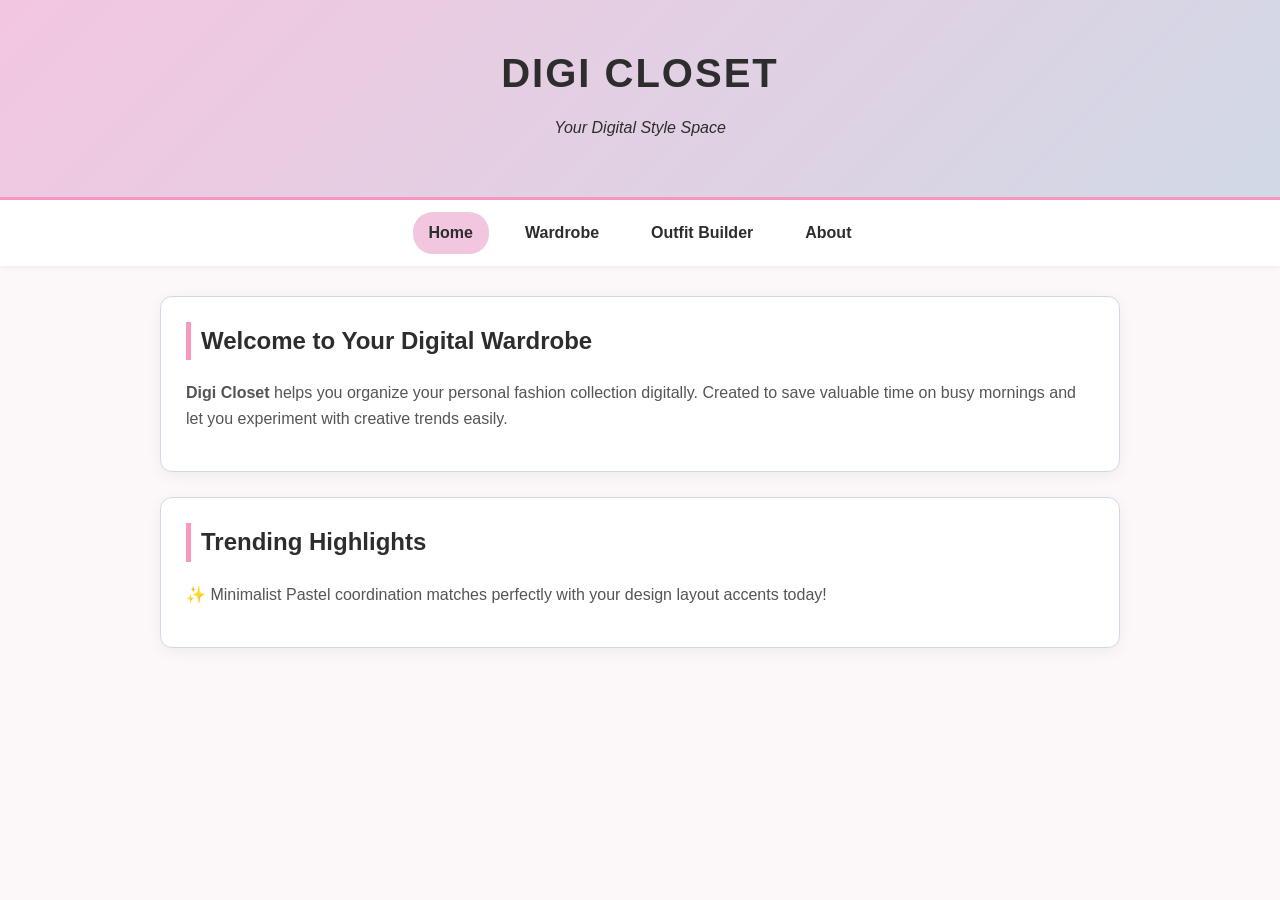
==== index.html @ 43a1bdfc "Refactor website structure and styling for Digi Closet - Updated page titles for consistency across " ====
<!DOCTYPE html>
<html lang="en">
<head>
    <meta charset="UTF-8">
    <meta name="viewport" content="width=device-width, initial-scale=1.0">
    <title>Digi Closet - Home</title>
    <link rel="stylesheet" href="styles/layout.css">
    <link rel="stylesheet" href="styles/format.css">
    <link rel="stylesheet" href="styles/effects.css">
</head>
<body>
    <header>
        <h1>Digi Closet</h1>
        <p class="subtitle">Your Digital Style Space</p>
    </header>

    <nav>
        <a href="index.html" class="active">Home</a>
        <a href="wardrobe.html">Wardrobe</a>
        <a href="generator.html">Outfit Builder</a>
        <a href="about.html">About</a>
    </nav>

    <div class="container">
        <div class="card">
            <h2>Welcome to Your Digital Wardrobe</h2>
            <p><strong>Digi Closet</strong> helps you organize your personal fashion collection digitally. Created to save valuable time on busy mornings and let you experiment with creative trends easily.</p>
        </div>
        <div class="card">
            <h2>Trending Highlights</h2>
            <p>✨ Minimalist Pastel coordination matches perfectly with your design layout accents today!</p>
        </div>
    </div>
</body>
</html>
---- styles/layout.css ----
* {
    box-sizing: border-box;
    margin: 0;
    padding: 0;
}

body {
    font-family: 'Helvetica Neue', Helvetica, Arial, sans-serif;
    background-color: #fcf8fa;
    color: #2D2D2D;
    line-height: 1.6;
    padding-bottom: 60px;
}

/* Header (200px tall, centered) */
header {
    height: 200px;
    background: linear-gradient(135deg, #F3C6E0, #D1D9E6);
    display: flex;
    flex-direction: column;
    justify-content: center;
    align-items: center;
    border-bottom: 3px solid #F897BF;
    box-shadow: 0 4px 10px rgba(0,0,0,0.05);
}

nav {
    background-color: #FFFFFF;
    display: flex;
    justify-content: center;
    gap: 20px;
    padding: 12px;
    box-shadow: 0 2px 5px rgba(0,0,0,0.05);
    position: sticky;
    top: 0;
    z-index: 1000;
}

.container {
    max-width: 1000px;
    margin: 30px auto;
    padding: 0 20px;
}

/* Grid & Workspace Layouts */
.builder-workspace {
    display: grid;
    grid-template-columns: 1fr 2fr;
    gap: 25px;
}

.canvas-area {
    background: #D1D9E6;
    min-height: 400px;
    border-radius: 8px;
    display: flex;
    flex-wrap: wrap;
    gap: 15px;
    padding: 20px;
    align-content: flex-start;
    justify-content: center;
}

.wishlist-grid {
    display: grid;
    grid-template-columns: repeat(auto-fill, minmax(220px, 1fr));
    gap: 20px;
    margin-top: 20px;
}

.stats-banner {
    display: grid;
    grid-template-columns: 1fr 1fr;
    gap: 20px;
    margin-top: 20px;
}

/* Mobile Responsiveness */
@media (max-width: 768px) {
    header { height: 140px; }
    header h1 { font-size: 1.8rem; }
    .builder-workspace { grid-template-columns: 1fr; }
    nav { gap: 10px; padding: 10px 5px; }
    nav a { font-size: 0.85rem; padding: 6px 10px; }
    .stats-banner { grid-template-columns: 1fr; }
}
---- styles/format.css ----
header h1 {
    font-size: 2.5rem;
    font-weight: bold;
    color: #2D2D2D;
    letter-spacing: 2px;
    text-transform: uppercase;
    margin-bottom: 10px;
}

.subtitle {
    color: #2D2D2D;
    font-style: italic;
}

h2 {
    font-size: 18pt;
    font-weight: bold;
    color: #2D2D2D;
    margin-bottom: 20px;
    border-left: 5px solid #F897BF;
    padding-left: 10px;
}

p {
    margin-bottom: 15px;
    color: #555;
}

.card {
    background: #FFFFFF;
    border-radius: 12px;
    padding: 25px;
    box-shadow: 0 4px 15px rgba(0,0,0,0.05);
    margin-bottom: 25px;
    border: 1px solid #D1D9E6;
}

/* Components & Inputs */
.upload-panel {
    background: #fdfafc;
    border: 2px dashed #F897BF;
    border-radius: 8px;
    padding: 20px;
    text-align: center;
}

.custom-file-upload {
    display: inline-block;
    padding: 10px 20px;
    background-color: #F897BF;
    color: white;
    border-radius: 20px;
    cursor: pointer;
    font-weight: bold;
    margin-top: 10px;
}

.clothing-item {
    position: relative;
    width: 140px;
    height: 180px;
    background: #FFFFFF;
    border-radius: 8px;
    overflow: hidden;
    box-shadow: 0 4px 6px rgba(0,0,0,0.1);
}

.wishlist-form {
    display: flex;
    gap: 10px;
    flex-wrap: wrap;
    margin-bottom: 20px;
}

.wishlist-form input, .wishlist-form button {
    padding: 10px;
    border: 1px solid #D1D9E6;
    border-radius: 6px;
}

.wishlist-form input { flex: 1; min-width: 150px; }
.wishlist-form button { background: #2D2D2D; color: #FFFFFF; cursor: pointer; font-weight: bold; }
.stat-box { background: #F3C6E0; padding: 20px; border-radius: 8px; text-align: center; font-weight: bold; }
---- styles/effects.css ----
/* Navigation Transitions */
nav a {
    color: #2D2D2D;
    text-decoration: none;
    font-weight: bold;
    font-size: 1rem;
    padding: 8px 16px;
    border-radius: 20px;
    transition: all 0.3s ease;
}

nav a:visited {
    color: #D1D9E6; /* White/Silver when visited as requested */
}

nav a:hover {
    color: #FFFFFF;
    background-color: #F897BF; /* Turns Rose on hover */
}

nav a.active {
    background-color: #F3C6E0;
    color: #2D2D2D;
}

/* Upload Buttons & Cards Hover effects */
.custom-file-upload:hover {
    background-color: #e07fa7;
    transition: background 0.2s;
}

.clothing-item img {
    width: 100%;
    height: 100%;
    object-fit: cover;
}

.clothing-item .delete-btn {
    position: absolute;
    top: 5px;
    right: 5px;
    background: rgba(45, 45, 45, 0.8);
    color: white;
    border: none;
    border-radius: 50%;
    width: 24px;
    height: 24px;
    cursor: pointer;
    transition: background 0.2s;
}

.clothing-item .delete-btn:hover {
    background: #ef4444;
}
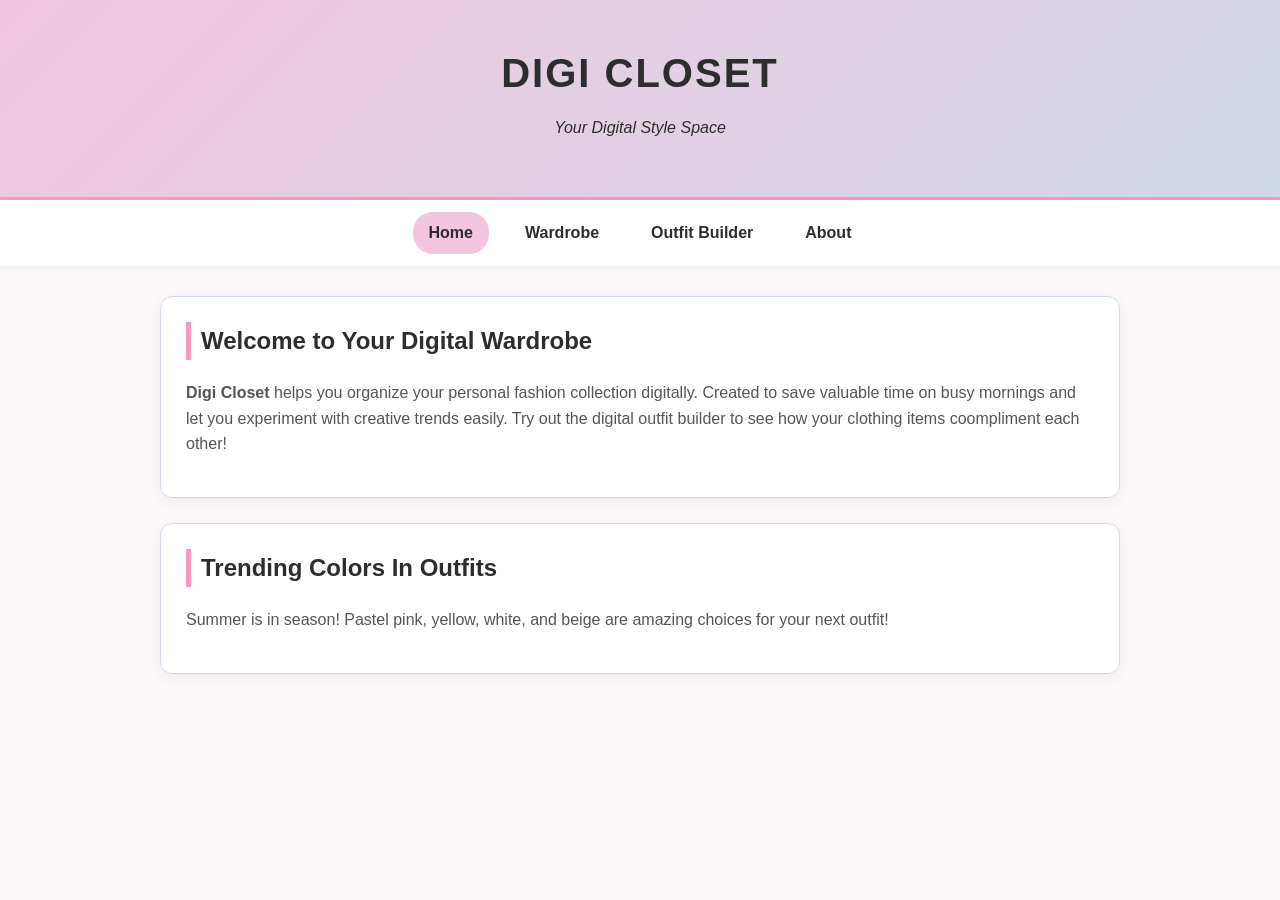
==== commit e6aafc08: "Update index.html: enhance wardrobe introduction and revise trending highlights section" ====
--- a/index.html
+++ b/index.html
@@ -24,11 +24,11 @@
     <div class="container">
         <div class="card">
             <h2>Welcome to Your Digital Wardrobe</h2>
-            <p><strong>Digi Closet</strong> helps you organize your personal fashion collection digitally. Created to save valuable time on busy mornings and let you experiment with creative trends easily.</p>
+            <p><strong>Digi Closet</strong> helps you organize your personal fashion collection digitally. Created to save valuable time on busy mornings and let you experiment with creative trends easily. Try out the digital outfit builder to see how your clothing items coompliment each other!</p>
         </div>
         <div class="card">
-            <h2>Trending Highlights</h2>
-            <p>✨ Minimalist Pastel coordination matches perfectly with your design layout accents today!</p>
+            <h2>Trending Colors In Outfits</h2>
+            <p>Summer is in season! Pastel pink, yellow, white, and beige are amazing choices for your next outfit!</p>
         </div>
     </div>
 </body>
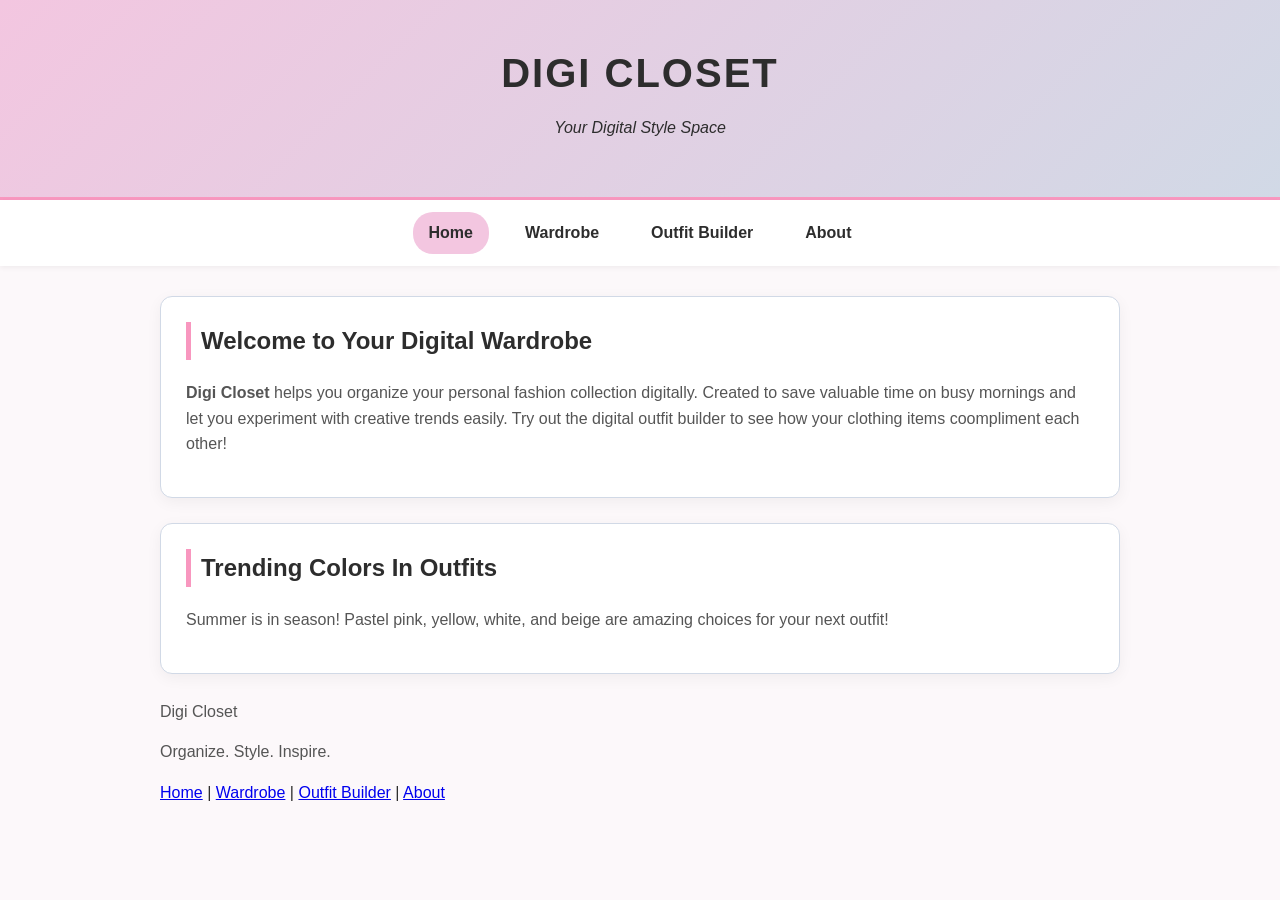
==== commit 717c80fb: "Add red image file with ICC profile and pixel data" ====
--- a/index.html
+++ b/index.html
@@ -30,6 +30,20 @@
             <h2>Trending Colors In Outfits</h2>
             <p>Summer is in season! Pastel pink, yellow, white, and beige are amazing choices for your next outfit!</p>
         </div>
+
+        <footer>
+        <div class="footer-content">
+            <p class="footer-logo">Digi Closet</p>
+            <p class="footer-tagline">Organize. Style. Inspire.</p>
+            <div class="footer-links">
+                <a href="index.html">Home</a> | 
+                <a href="wardrobe.html">Wardrobe</a> | 
+                <a href="generator.html">Outfit Builder</a> | 
+                <a href="about.html">About</a>
+            </div>
+        </div>
+        </footer>
+
     </div>
 </body>
 </html>
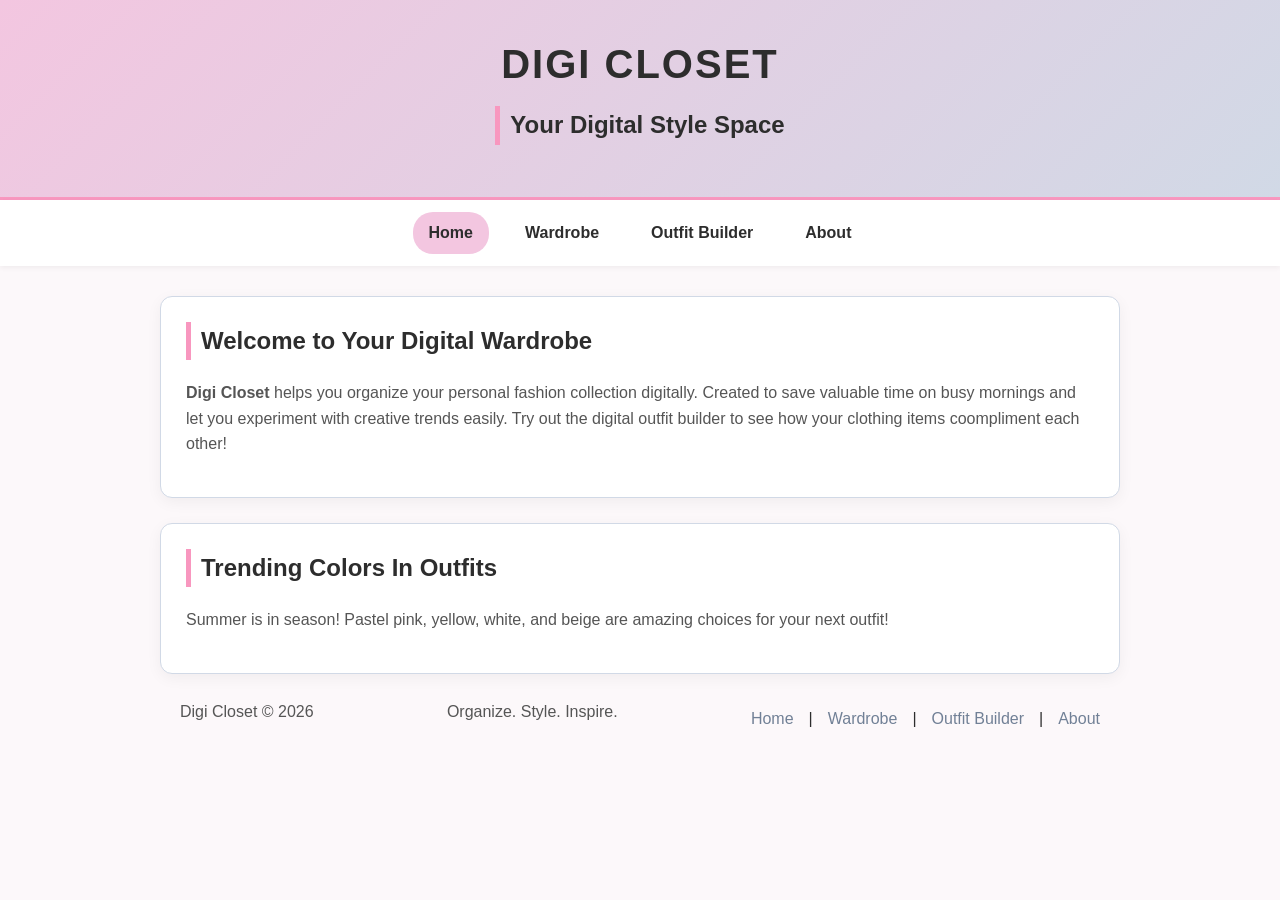
==== commit d10266f2: "Refactor subtitle in header to use h2 for consistency across pages" ====
--- a/index.html
+++ b/index.html
@@ -11,7 +11,7 @@
 <body>
     <header>
         <h1>Digi Closet</h1>
-        <p class="subtitle">Your Digital Style Space</p>
+       <h2>Your Digital Style Space</h2>
     </header>
 
     <nav>
@@ -33,7 +33,7 @@
 
         <footer>
         <div class="footer-content">
-            <p class="footer-logo">Digi Closet</p>
+            <p class="footer-logo">Digi Closet &copy 2026</p>
             <p class="footer-tagline">Organize. Style. Inspire.</p>
             <div class="footer-links">
                 <a href="index.html">Home</a> | 
--- a/styles/layout.css
+++ b/styles/layout.css
@@ -1,3 +1,6 @@
+/* ==========================================================================
+   1. GLOBAL RESETS & BASE LAYOUT
+   ========================================================================== */
 * {
     box-sizing: border-box;
     margin: 0;
@@ -9,10 +12,24 @@
     background-color: #fcf8fa;
     color: #2D2D2D;
     line-height: 1.6;
-    padding-bottom: 60px;
+    
+    /* Flexbox layout to lock footer at the absolute bottom */
+    display: flex;
+    flex-direction: column;
+    min-height: 100vh; 
 }
 
-/* Header (200px tall, centered) */
+.container {
+    max-width: 1000px;
+    margin: 30px auto;
+    padding: 0 20px;
+    flex: 1; /* Automatically expands to push the footer down */
+    width: 100%; 
+}
+
+/* ==========================================================================
+   2. NAVIGATION & HEADER
+   ========================================================================== */
 header {
     height: 200px;
     background: linear-gradient(135deg, #F3C6E0, #D1D9E6);
@@ -36,13 +53,9 @@
     z-index: 1000;
 }
 
-.container {
-    max-width: 1000px;
-    margin: 30px auto;
-    padding: 0 20px;
-}
-
-/* Grid & Workspace Layouts */
+/* ==========================================================================
+   3. OUTFIT BUILDER WORKSPACE & GRIDS
+   ========================================================================== */
 .builder-workspace {
     display: grid;
     grid-template-columns: 1fr 2fr;
@@ -75,7 +88,77 @@
     margin-top: 20px;
 }
 
-/* Mobile Responsiveness */
+/* ==========================================================================
+   4. INSPIRATION SECTION (SIDE-BY-SIDE GRID & RESPONSIVE IMAGES)
+   ========================================================================== */
+
+.inspiration-grid {
+    display: flex;
+    flex-direction: row;
+    gap: 20px;
+    width: 100%; 
+    box-sizing: border-box; 
+    flex-wrap: wrap; /* Automatically drops items into columns on phones */
+    justify-content: space-between;
+}
+
+.look-card {
+    flex: 1; /* Tells each card to grow and shrink evenly */
+    min-width: 250px; /* Prevents cards from getting squished on smaller devices */
+    overflow: hidden; /* Keeps image corners cleanly clipped if cards have border-radius */
+}
+
+.look-card img {
+    width: 100%; /* Forces image to fit card width */
+    height: 350px; /* Uniform height for clean alignment */
+    /* 👇 CHANGE THIS LINE 👇 */
+    object-fit: contain; /* Shrinks the whole outfit to fit inside the box without cropping */
+    display: block; /* Eliminates small default inline spacing underneath */
+}
+
+/* ==========================================================================
+   5. SITE FOOTER STYLES
+   ========================================================================== */
+.site-footer {
+    background-color: #f7f9fa; 
+    color: #4a5568; 
+    padding: 20px 0;
+    margin-top: auto;
+    font-family: sans-serif;
+    border-top: 1px solid #edf2f7; 
+}
+
+.footer-content {
+    max-width: 1200px;
+    margin: 0 auto;
+    display: flex;
+    justify-content: space-between;
+    align-items: center;
+    padding: 0 20px;
+    flex-wrap: wrap;
+}
+
+.footer-links {
+    list-style: none;
+    padding: 0;
+    margin: 0;
+    display: flex;
+    gap: 15px;
+}
+
+.footer-links a {
+    color: #718096; 
+    text-decoration: none;
+    transition: color 0.3s ease;
+}
+
+.footer-links a:hover {
+    color: #1a202c; 
+}
+
+/* ==========================================================================
+   6. GLOBAL MEDIA QUERIES (RESPONSIVE RESPONSIVENESS)
+   ========================================================================== */
 @media (max-width: 768px) {
     header { height: 140px; }
     header h1 { font-size: 1.8rem; }
@@ -83,4 +166,12 @@
     nav { gap: 10px; padding: 10px 5px; }
     nav a { font-size: 0.85rem; padding: 6px 10px; }
     .stats-banner { grid-template-columns: 1fr; }
+}
+
+@media screen and (max-width: 600px) {
+    .footer-content {
+        flex-direction: column;
+        gap: 10px;
+        text-align: center;
+    }
 }
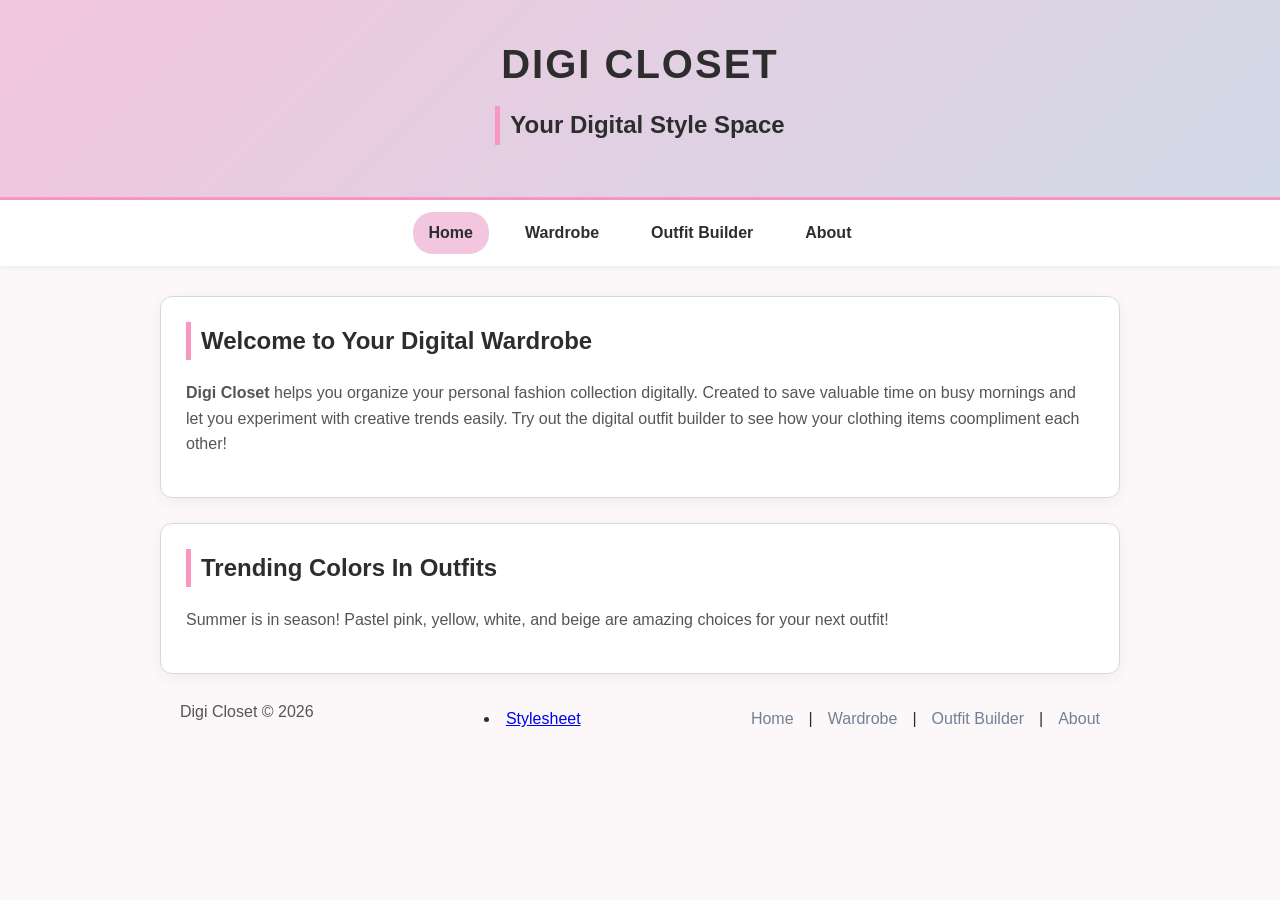
==== commit 16ff5ef1: "Update footer content and layout across multiple pages for consistency and added stylesheet link" ====
--- a/index.html
+++ b/index.html
@@ -34,7 +34,7 @@
         <footer>
         <div class="footer-content">
             <p class="footer-logo">Digi Closet &copy 2026</p>
-            <p class="footer-tagline">Organize. Style. Inspire.</p>
+            <li><a href="file:///C:/Users/calla/Downloads/PWP%20Plan%20and%20Stylesheet.pdf" download>Stylesheet</a></li>
             <div class="footer-links">
                 <a href="index.html">Home</a> | 
                 <a href="wardrobe.html">Wardrobe</a> | 
--- a/styles/layout.css
+++ b/styles/layout.css
@@ -12,11 +12,10 @@
     background-color: #fcf8fa;
     color: #2D2D2D;
     line-height: 1.6;
-    
-    /* Flexbox layout to lock footer at the absolute bottom */
     display: flex;
     flex-direction: column;
     min-height: 100vh; 
+    margin: 0;
 }
 
 .container {
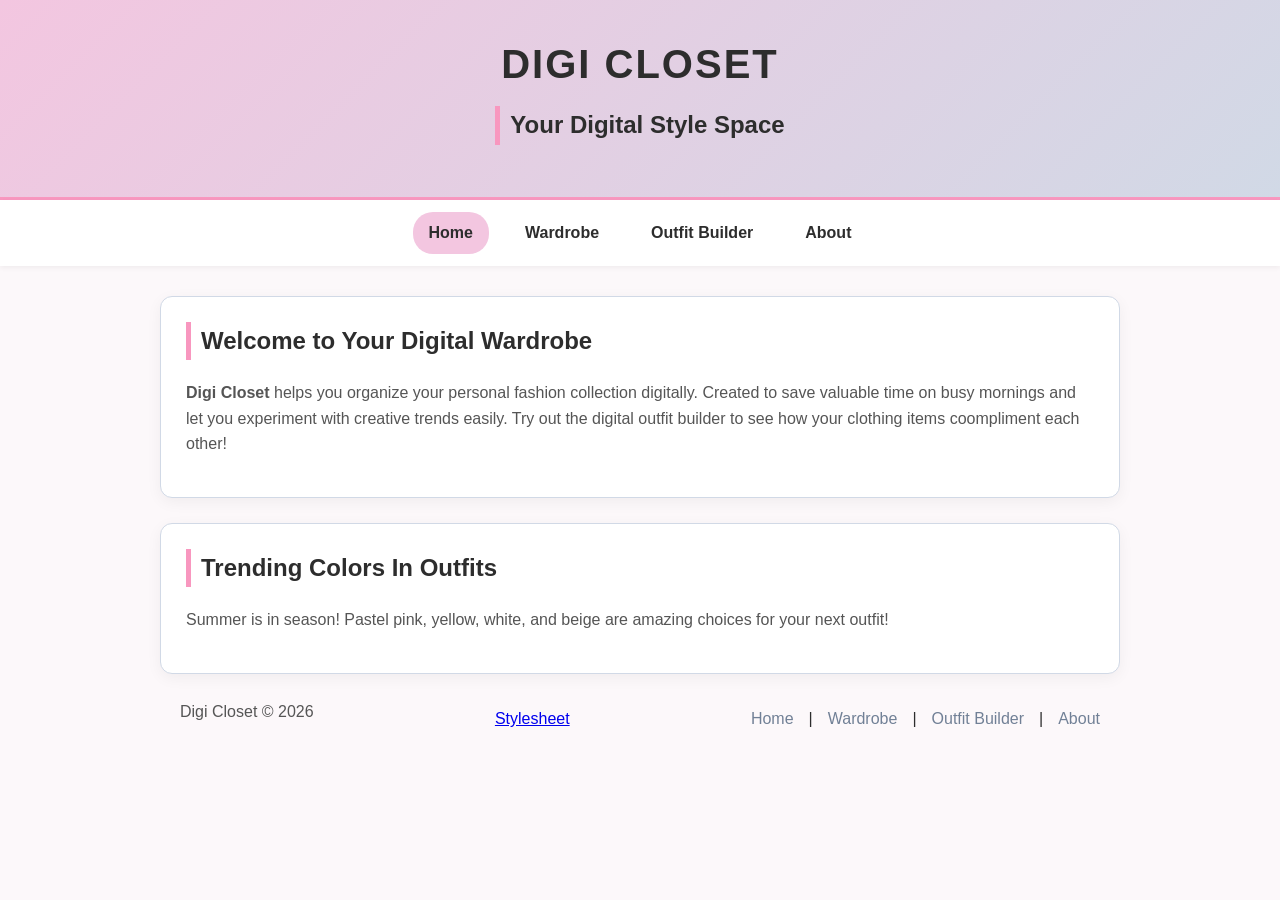
==== commit 0c5768f1: "Update stylesheet download links in footer across multiple pages for consistency" ====
--- a/index.html
+++ b/index.html
@@ -34,7 +34,7 @@
         <footer>
         <div class="footer-content">
             <p class="footer-logo">Digi Closet &copy 2026</p>
-            <li><a href="file:///C:/Users/calla/Downloads/PWP%20Plan%20and%20Stylesheet.pdf" download>Stylesheet</a></li>
+            <a href="c:\Users\calla\OneDrive\Documents\Cascadia\Web Authoring\my-web-project\images\Updated PWP Plan.pdf" download target="_blank">Stylesheet</a>
             <div class="footer-links">
                 <a href="index.html">Home</a> | 
                 <a href="wardrobe.html">Wardrobe</a> | 
